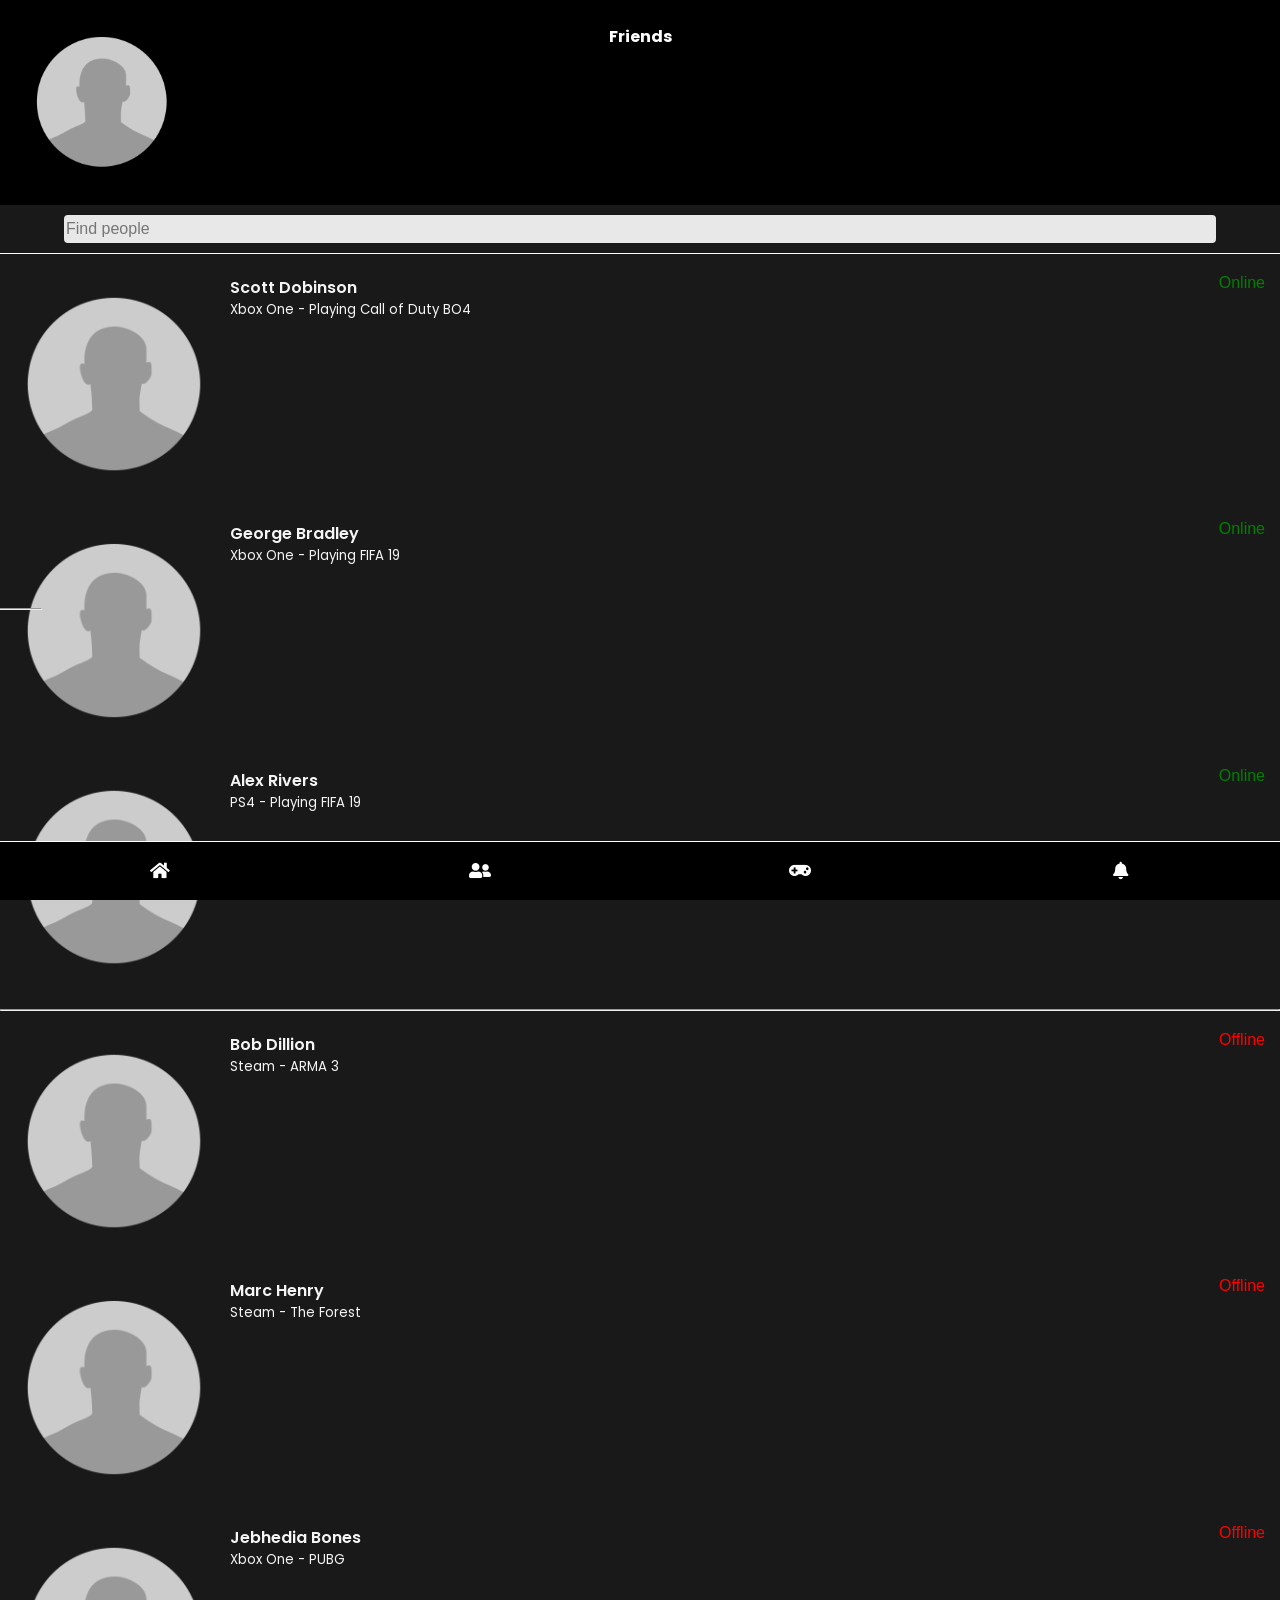
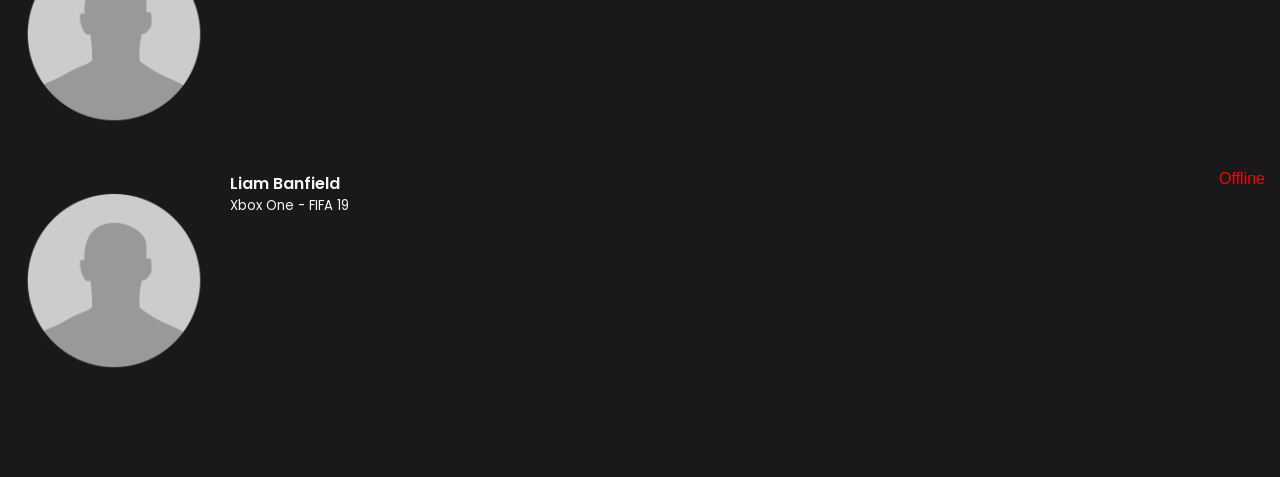
==== friends.html @ c1876f15 "recent update" ====
<!DOCTYPE <!DOCTYPE html>
<html>
<head>
    <meta charset="utf-8" />
    <meta http-equiv="X-UA-Compatible" content="IE=edge">
    <title>JoyPad</title>
    <meta name="viewport" content="width=device-width, initial-scale=1">
    <link rel="stylesheet" href="https://use.fontawesome.com/releases/v5.5.0/css/all.css" integrity="sha384-B4dIYHKNBt8Bc12p+WXckhzcICo0wtJAoU8YZTY5qE0Id1GSseTk6S+L3BlXeVIU" crossorigin="anonymous">
    <link href="https://fonts.googleapis.com/css?family=Poppins:300,400,700" rel="stylesheet">
    <link rel="stylesheet" type="text/css" media="screen" href="style.css" />
</head>
<body class="homepage-body" id="homepage-body">
    <div class="homepage-test" id="homepage-test"></div>
    <div class="navigation-wrapper">
        <div class="icons-wrapper"><a href="./main-page.html"><i class="fas fa-home"></i></a></div>
        <div class="icons-wrapper"><a href="./friends.html"><i class="fas fa-user-friends"></i></a></div>
        <div class="icons-wrapper"><a href="./games.html"><i class="fas fa-gamepad"></i></a></div>
        <div class="icons-wrapper"><i class="fas fa-bell"></i></div>
    </div>
    <div class="banner-content">
        <img src=".//Pictures/black-icon.png" id="open-profile">
        <h1>Friends</h1>
    </div>
   

    <div class="friends-wrapper">
        <div class="friends-search">
                <input type="search" placeholder="Find people">
        </div>
        <div class="friends">
            <img src='./Pictures/black-icon.png'>
            <div class="friends-info">
                <h4>Scott Dobinson</h4>
                <p>Xbox One - Playing Call of Duty BO4</p>
            </div>
            <span class="friends-online">Online</span>
        </div>
        <div class="friends">
            <img src='./Pictures/black-icon.png'>
            <div class="friends-info">
                <h4>George Bradley</h4>
                <p>Xbox One - Playing FIFA 19</p>
            </div>
            <span class="friends-online">Online</span>
        </div>
        <div class="friends">
            <img src='./Pictures/black-icon.png'>
            <div class="friends-info">
                <h4>Alex Rivers</h4>
                <p>PS4 - Playing FIFA 19</p>
            </div>
            <span class="friends-online">Online</span>
        </div>
        <hr>
        <div class="friends">
            <img src='./Pictures/black-icon.png'>
            <div class="friends-info">
                <h4>Bob Dillion</h4>
                <p>Steam - ARMA 3</p>
            </div>
            <span class="friends-offline">Offline</span>
        </div>
        <div class="friends">
            <img src='./Pictures/black-icon.png'>
            <div class="friends-info">
                <h4>Marc Henry</h4>
                <p>Steam -  The Forest</p>
            </div>
            <span class="friends-offline">Offline</span>
        </div>
        <div class="friends">
            <img src='./Pictures/black-icon.png'>
            <div class="friends-info">
                <h4>Jebhedia Bones</h4>
                <p>Xbox One - PUBG</p>
            </div>
            <span class="friends-offline">Offline</span>
        </div>
        <div class="friends">
            <img src='./Pictures/black-icon.png'>
            <div class="friends-info">
                <h4>Liam Banfield</h4> 
                <p>Xbox One - FIFA 19</p>
            </div>
            <span class="friends-offline">Offline</span>
        </div>
    </div>
    <!--Slide profile out of normal positioning of website-->
    <div class="profile-menu" id="profile-menu">
        <img src=".//Pictures/black-icon.png">
        <h4>Nickk</h4>
        <h5>z Nick x HD</h5>
        <div class="profile-stats">
            <p>200<span>Following</span></p>
            <p>200<span>Followers</span></p>
        </div>
        <div class="profile-links">
                <i class="fas fa-user"></i><span>Profile</span><br>
                <i class="fas fa-trophy"></i><span>Achievements</span><br>
                <i class="fas fa-link"></i><span>Accounts</span><br>
                <i class="fas fa-cog"></i><span>Settings</span><br>
        </div>
        <hr>
        <p class="aboutPara">About</p>
        <span id="profile-close">&times</span>

    </div>
    <script src="friends.js" type="text/javascript"></script>
    <script src="profile.menu.js" type="text/javascript"></script>
</body>
</html>
---- style.css ----
/* Starting off using the mobile first approach */
/* universal resets and font-family */
* {
    margin: 0;
    padding: 0;
    box-sizing: border-box;
}
h1, h2, h3, h4, h5, h6, p, li, a, span {
    font-family: poppins;
    font-size: 1em;
}
button {
    cursor: pointer;
}
a,
a:visited {
    color: inherit;
    text-decoration: none;
}
@media only screen and (min-width:320px) {
   /* styling the login page */
   /* main Login page*/
   #index-body {
       position: relative;
       overflow: hidden;
   }
   .login-wrapper {
       background: cadetblue;
       width: 100%;
       height: 100%;
       overflow: hidden;
       position: relative;
   }
   .login-content-wrapper {
       margin: auto;
       width: 60%;
       text-align: center;
       padding-top: 11em;
   }
   .login-content-wrapper i {
       font-size: 4em; 
       display: block;
       color: white;
   }
   .login-content-wrapper button {
       border: solid white 1.5px;
       background: none;
       color: white;
       letter-spacing: 2px;
       font-size: .8em;
       font-weight: 700;
       padding: 5px 10px;
       margin-top: 14em;
   }
   /* Login overlay */
   .login-overlay {
       position: absolute;
       top: 100%;
       width: 100%;
       height: 100%;
       background: rgba(0, 0, 0, .9); 
       transition: top .3s ease-out;
       
   }
   .login-overlay-content {
       width: 70%;
       margin:  10em auto;
       text-align: center;
   }
   .login-overlay-content form input {
       width: 80%;
       font-size: 1em;
       padding: 4px 3px;
       margin: 1em 0;
   }
   .login-overlay-content form button {
        border: solid white 1.5px;
        background: none;
        color: white;
        letter-spacing: 2px;
        font-size: .8em;
        font-weight: 700;
        padding: 5px 10px;
        margin-top: 2em;
   }
   .login-overlay-content form span {
       color: white;
       font-size: 2em;
       position: absolute;
       top: 100px;
       right: 68px;
       cursor: pointer;
   }
   #incPassword {
       color: red;
       font-size: .8em;
       margin-top: 2em;
       text-transform: uppercase;
       letter-spacing: 4px;
   }
   /* Main-Page or home*/
   .homepage-body {
       position: relative;
   }
   .homepage-test {
       width: 100%;
       height: 100%;
       position: absolute;
       background-color: rgba(0, 0, 0, .6);
       z-index: 102;
       display: none;
    
       
   }
   /* Icons wrapper */
   .navigation-wrapper {
       display: grid;
       grid-template-columns: 1fr 1fr 1fr 1fr;
       text-align: center;
       position: fixed;
       bottom: 0;
       width: 100%;
       border-top: solid 1px white;
       z-index: 100;
       position: fixed
   }
   .icons-wrapper {
       background: black;
       color: white;
   }
   .icons-wrapper i {
       font-size: 1.1em;
       padding: 20px;
   }
   .homepage-body {
       background: rgba(0, 0, 0, .9);
   }
   /* Top Banner */
   .banner-content {
    background: rgba(0, 0, 0, 1);
    display: grid;
    grid-template-columns: 15% 70% 1fr;
    padding: 1em 0;
    width: 100%;
    position: -webkit-sticky; /* Safari */
    position: sticky;
    top: 0;
    z-index: 90;
    
   }
   .banner-content  h1 {
       color: white;
       font-size: 1em;
       padding: 8px 0 ;
       background: none;
       z-index: 0;
       text-align: center;
        
       
   }
   .banner-content img {
       color: white;
       text-align: left;
       margin-left: 1em;
       z-index: 20;
       width: 90%;
   }
   /* Profile slide in menu */
   .profile-menu {
       background: white;
       position: absolute;
       width: 75%;
       height: 600px;
       top: 0;
       z-index: 105;
       padding-left: 15px;
       transform: translateX(-100%);
       transition: transform .4s ease;
   }
   .profile-menu img {
       width: 30%;
       margin-left: -10px;
       margin-top: 20px; 
       text-align: left;
       
   }
   .profile-menu h4 {
       margin-top: .8em;
       font-size: 1em;
       font-weight: 600;
   }
   .profile-menu h5 {
    font-size: .9em;
    font-weight: 400;
    margin-bottom: .5em;
    margin-top: .3em;
   }
   .profile-stats {
       width: 100%;
       font-size: .9em; 
   }
   .profile-stats p {
       display: inline-block;
       font-weight: 700;
   }
   .profile-stats span {
       padding-left: 3px;
       font-weight: 200;
   }
   
   .profile-links i {
       font-size: 1.2em;
       padding: 15px 0;
       
   }
   .profile-links span {
        padding-left: 10px;
        font-size: 1.1em;
   }
   .profile-menu hr {
       margin-top: 1em;
       width: 106%;
       margin-left: -15px;
   }
   .aboutPara {
       margin-top: 1em;
   }
   #profile-close {
       position: absolute;
       top: 31px;
       right: 30px;
       font-size: 30px;
   }
    /* News updates */
   .home-page-main-content {
       background: rgba(0, 0, 0, .9);
       width: 95%;
       margin: 0 auto;

   }
   /* the title of the content */
   .news-update-title-wrapper {
       display: grid;
       grid-template-columns: 17% 60% 1fr;
       padding-top: .4em;
       margin-top: .6em;
       color: white;
   }
   /* icon picture */
   .news-update-img-wrapper {
       margin-top: -.4em;
   }
   .news-update-img-wrapper img {
       width: 90%;
   }
   /* news title */
   .news-update-title { 
       font-size: .8em;
   }
   .news-update-title p {
       font-size: .8em;
   }
    /* news date wrapper*/
    .news-upadate-date p {
        font-size: .6em;
    }
    /* the main content */
    .news-update-main-content-img-wrapper {
        position: relative;
        
    }
    .news-update-main-content-img-wrapper img {
       width: 100%;
       height: 25%;
       
   }
   .news-update-main-content-img-wrapper p {
       position: absolute;
       color: white;
       bottom: 0;
       font-size: .7em;
       padding-left: 3px;
   }
   /* the social links on each of the news posts */
   .news-update-links {
    color: white;
    display: grid;
    grid-template-columns: 1fr 1fr 1fr 60%;
    padding: .7em 0;
    font-size: .85em;
    padding-left: 1em;
   }
   .news-update-links i {
       font-size: 12px;
       padding: 2px;
       
   }
  
   #icon-fix {
       text-align: right;
       padding-right: 1em;
   }
   #positioning-fix {
       margin-bottom: 5em;
   }



   /* Friends page */
   /* Friend Search Bar */
   .friends-search {
    width: 100%;
    padding: 10px 5%;
    border-bottom: solid white 1px;

    
   }
   .friends-search input {
    font-size: 1em;
    padding: 5px 2px;
    width: 100%;
    background:rgba(255, 255, 255, .9);
    border: none;
    border-radius: 4px;
   }
     /* Friends */
     .friends {
         display: grid;
         grid-template-columns: 1fr 82%;
         position: relative;
         margin: 1em 0;
         color: whitesmoke;
     }
     .friends img {
         width: 100%;
     }
     .friends-info {
         padding-top: 5px;
     }
     .friends-info h4 {
         font-size: 1em;
         font-weight: 600;
     }
     .friends-info p {
         font-size: .83em;
     }
     .friends-online {
         position: absolute;
         right: 15px;
         top: 4px;
         color: green;
         font-weight: 200;
         font-family: 'Segoe UI', Tahoma, Geneva, Verdana, sans-serif
     }
     .friends-offline {
        position: absolute;
        right: 15px;
        top: 4px;
        color: red;
        font-weight: 200;
        font-family: 'Segoe UI', Tahoma, Geneva, Verdana, sans-serif
    }
    .friends:last-child {
        margin-bottom: 5em;
    }
     /* Games Page */
     .games {
         width: 95%;
         margin: 0 auto;
     }
     .games h1 {
         color: white;
         margin: .6em 0;
     }
     #games-select {
         color: black;
         margin-bottom: 1em;
         border: solid white 1px;
         width: 50%;
     }
     .games hr {
         margin: .5em 0 1em 0;
     }
     /* Games Page Wrapper */
     .games-wrapper {
         width: 100%;
     }
     .games-wrapper ul {
         display: grid;
         grid-template-columns: 1fr 1fr 1fr;
         grid-gap: 10px;
         width: 100%;
         margin: 0 auto;
         list-style: none;

     }
     .games-wrapper ul li {
         width: 100%;
         position: relative;
     }
     .games-wrapper ul li img {
         width: 100%;
         height: 135px;
     }
     .games-wrapper ul li p {
         position: absolute;
         bottom: 5px;
         color: white;
         font-size: .6em;
         font-weight: 600;
         
     }






}
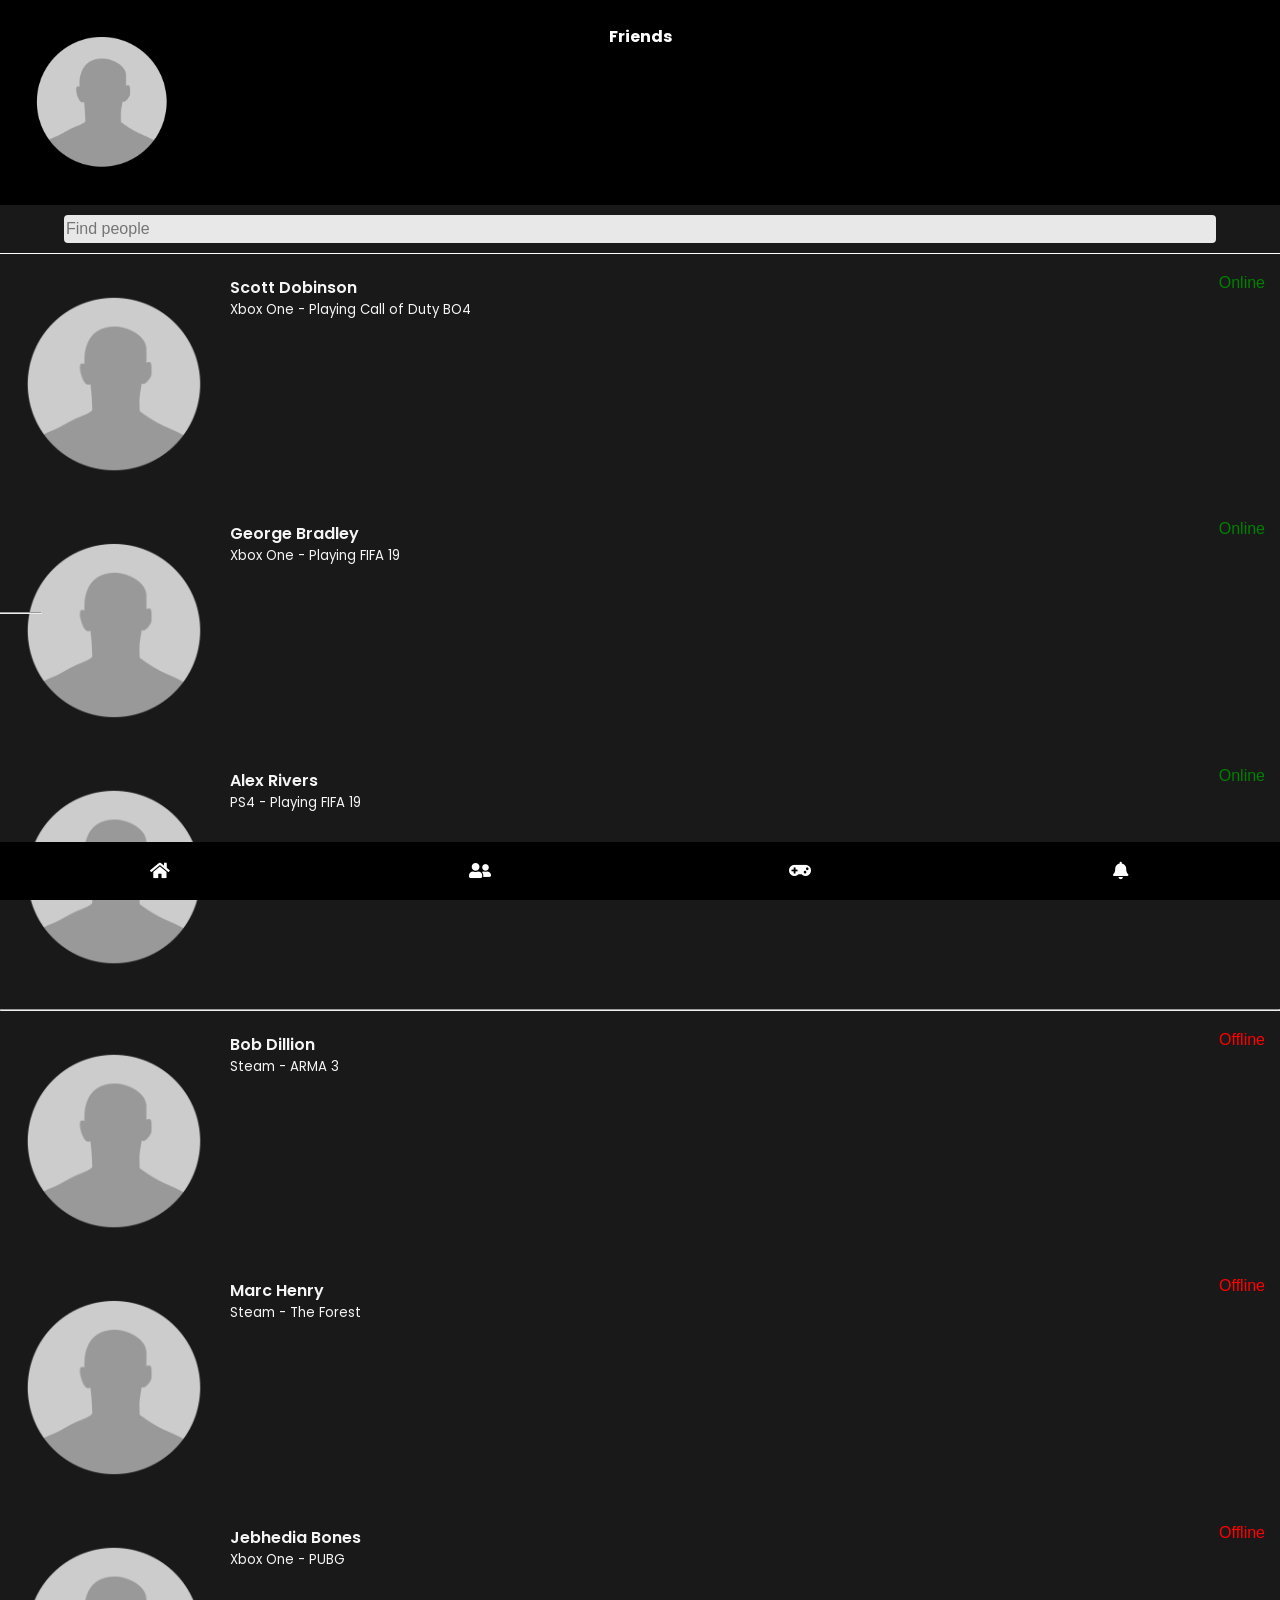
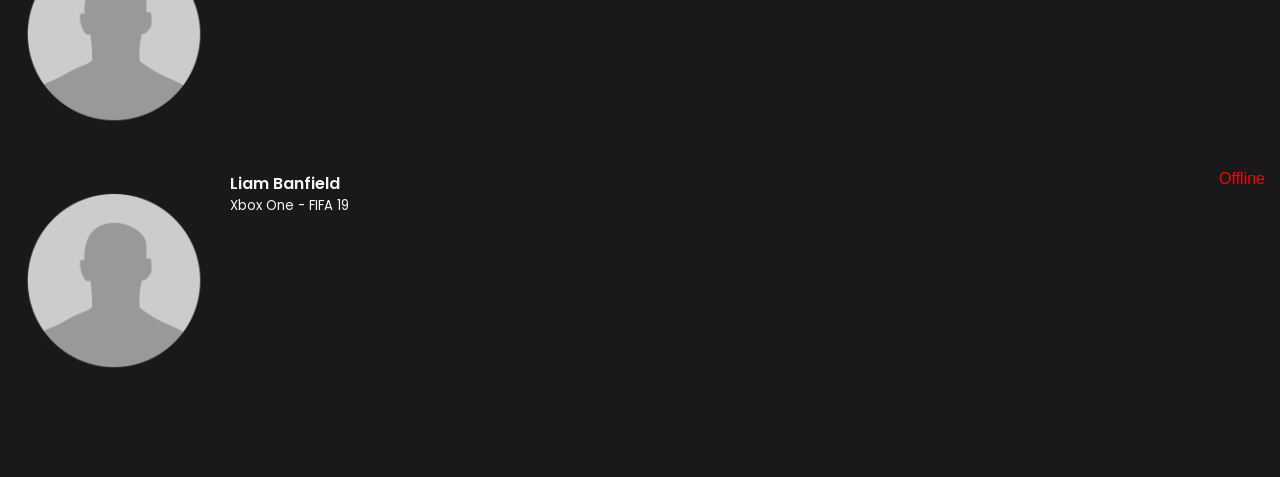
==== commit 8a12d96c: "new notification page has been added" ====
--- a/friends.html
+++ b/friends.html
@@ -1,4 +1,4 @@
-<!DOCTYPE <!DOCTYPE html>
+<!DOCTYPE html>
 <html>
 <head>
     <meta charset="utf-8" />
@@ -15,7 +15,7 @@
         <div class="icons-wrapper"><a href="./main-page.html"><i class="fas fa-home"></i></a></div>
         <div class="icons-wrapper"><a href="./friends.html"><i class="fas fa-user-friends"></i></a></div>
         <div class="icons-wrapper"><a href="./games.html"><i class="fas fa-gamepad"></i></a></div>
-        <div class="icons-wrapper"><i class="fas fa-bell"></i></div>
+        <div class="icons-wrapper"><a href="./notification-page.html"><i class="fas fa-bell"></i></a></div>
     </div>
     <div class="banner-content">
         <img src=".//Pictures/black-icon.png" id="open-profile">
--- a/style.css
+++ b/style.css
@@ -107,7 +107,7 @@
        height: 100%;
        position: absolute;
        background-color: rgba(0, 0, 0, .6);
-       z-index: 102;
+       z-index: 104;
        display: none;
     
        
@@ -120,7 +120,6 @@
        position: fixed;
        bottom: 0;
        width: 100%;
-       border-top: solid 1px white;
        z-index: 100;
        position: fixed
    }
@@ -368,15 +367,13 @@
          width: 95%;
          margin: 0 auto;
      }
-     .games h1 {
-         color: white;
-         margin: .6em 0;
-     }
      #games-select {
          color: black;
-         margin-bottom: 1em;
+         margin: 1em 0;
          border: solid white 1px;
          width: 50%;
+         font-size: 1em;
+         padding-left: 3px;
      }
      .games hr {
          margin: .5em 0 1em 0;
@@ -384,6 +381,7 @@
      /* Games Page Wrapper */
      .games-wrapper {
          width: 100%;
+         margin-bottom: 4em;
      }
      .games-wrapper ul {
          display: grid;
@@ -411,6 +409,71 @@
          
      }
 
+     /* Notifiction page */
+     .notification-select {
+         color: white;
+         background: black;
+         display: grid;
+         grid-template-columns: 1fr 1fr;
+         width: 100%;
+         text-align: center;
+         position: fixed;
+         z-index: 100;
+       
+     }
+     .notification-select-all {
+        border-bottom: solid white 1px;
+     }
+     .notification-select-all h4, .notification-select-mentions h4 {
+         font-weight: 400;
+         font-size: .96em;
+         letter-spacing: 1.2px;
+         padding-bottom: 10px;
+     }
+     /* All notifications */
+     .notification-main {
+         margin-top: 3em;
+         margin-bottom: 4.5em;
+     }
+     .notifications-all-items {
+         width: 100%;
+         margin: 1em auto;
+         padding: 0 9%;
+         color: white;
+         font-size: .9em;
+         position: relative;
+         border-bottom: solid rgba(255, 255, 255, 1) .1px;
+         padding-bottom: 5px;
+         
+     }
+     .notifications-all-items h3 {
+         font-weight: 300;
+     }
+     .notifications-all-items p {
+         font-weight: 100;
+         font-size: 0.9em;
+     }
+     
+     .notifications-all-items i {
+        color: red;
+        font-size: 20px;
+        padding-bottom: 5px;
+        
+     }
+     #comment {
+         color: green;
+     }
+     #user {
+         color: purple;
+     }
+
+     /* Notifictations Mentioned */
+
+     .notifications-mentioned-wrapper {
+         display: none;
+
+     }
+  
 
 
 
